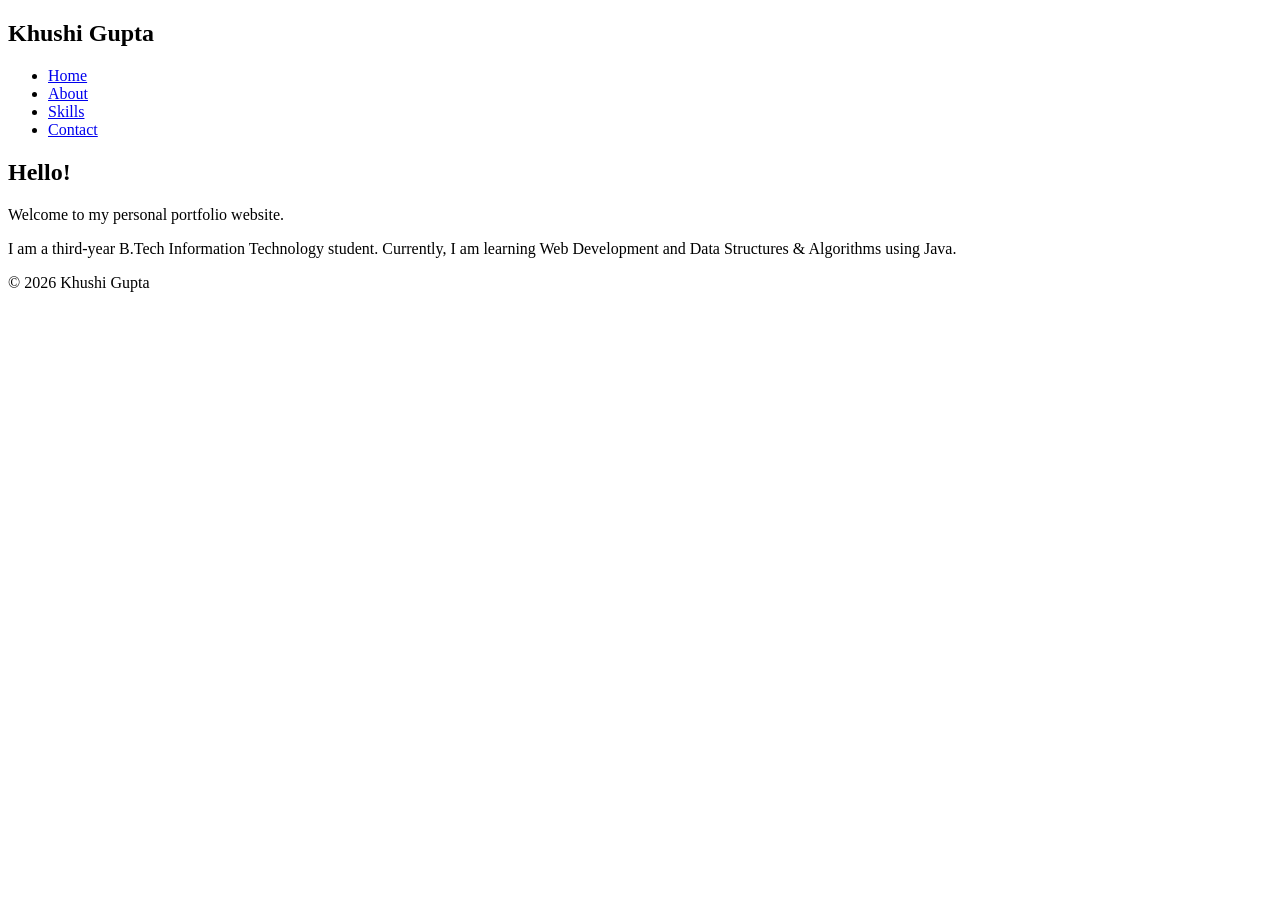
==== index.html @ e866a469 "Initial portfolio website" ====
<!DOCTYPE html>
<html lang="en">

<head>

<meta charset="UTF-8">

<meta name="viewport"
content="width=device-width, initial-scale=1.0">

<meta name="description"
content="Personal Portfolio of Khushi Gupta">

<meta name="keywords"
content="Portfolio, Web Development, Java, DSA">

<meta name="author"
content="Khushi Gupta">

<title>Khushi Gupta | Portfolio</title>

<link rel="stylesheet" href="css/style.css">

</head>

<body>

<header>

<nav aria-label="Main Navigation">

<h1>Khushi Gupta</h1>

<ul>

<li><a href="index.html">Home</a></li>

<li><a href="about.html">About</a></li>

<li><a href="skills.html">Skills</a></li>

<li><a href="contact.html">Contact</a></li>

</ul>

</nav>

</header>

<main>

<section id="home">

<h2>Hello!</h2>

<p>
Welcome to my personal portfolio website.
</p>

<p>
I am a third-year B.Tech Information Technology student.
Currently, I am learning Web Development and Data Structures & Algorithms using Java.
</p>

</section>

</main>

<footer>

<p>
© 2026 Khushi Gupta
</p>

</footer>

</body>

</html>
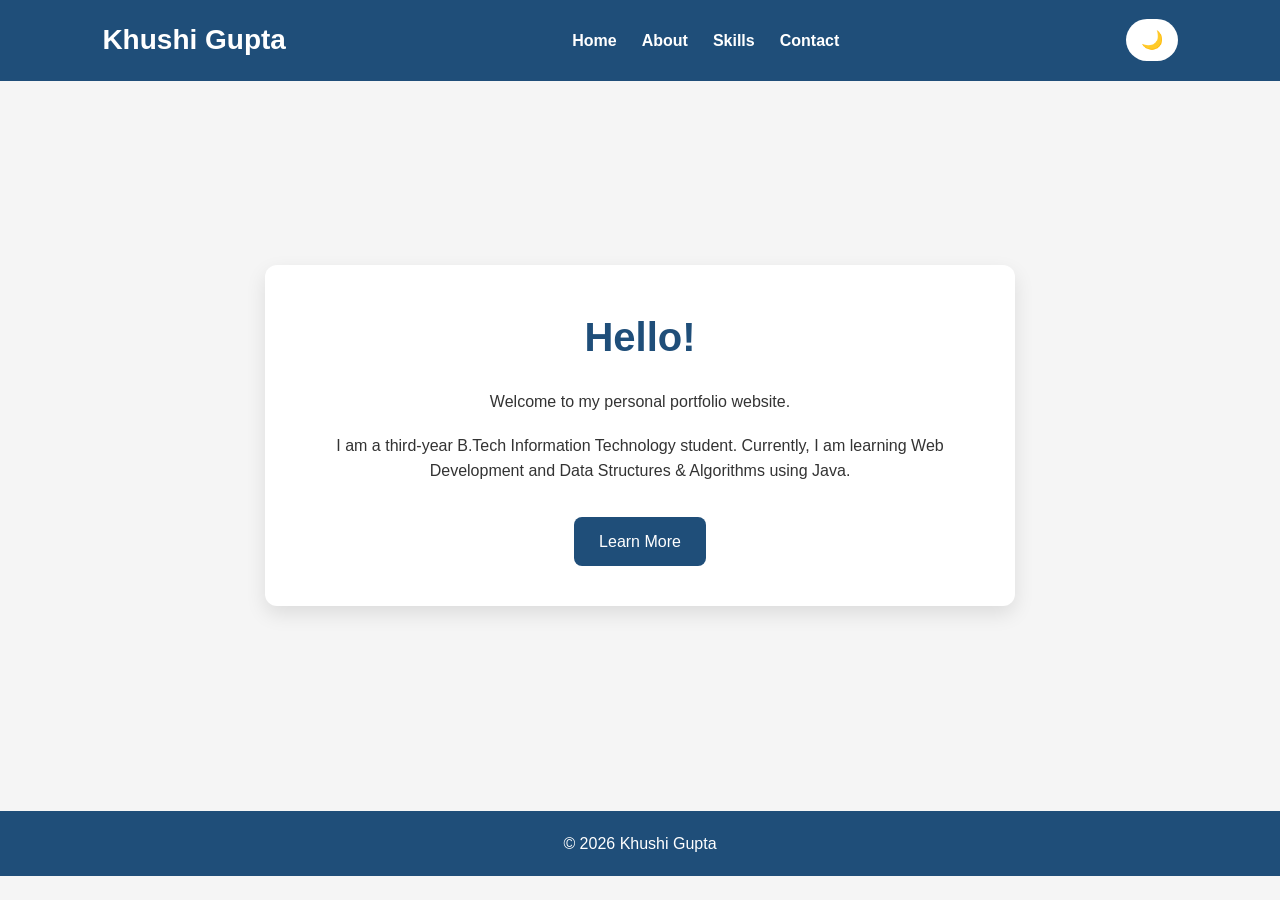
==== commit 87d95929: "Complete Task 2 - Responsive Portfolio" ====
--- a/index.html
+++ b/index.html
@@ -2,77 +2,78 @@
 <html lang="en">
 
 <head>
+    <meta charset="UTF-8">
+    <meta name="viewport" content="width=device-width, initial-scale=1.0">
 
-<meta charset="UTF-8">
+    <meta name="description" content="Personal Portfolio of Khushi Gupta">
+    <meta name="keywords" content="Portfolio, Web Development, Java, DSA">
+    <meta name="author" content="Khushi Gupta">
 
-<meta name="viewport"
-content="width=device-width, initial-scale=1.0">
+    <title>Khushi Gupta | Portfolio</title>
 
-<meta name="description"
-content="Personal Portfolio of Khushi Gupta">
-
-<meta name="keywords"
-content="Portfolio, Web Development, Java, DSA">
-
-<meta name="author"
-content="Khushi Gupta">
-
-<title>Khushi Gupta | Portfolio</title>
-
-<link rel="stylesheet" href="css/style.css">
-
+    <link rel="stylesheet" href="css/style.css">
 </head>
 
 <body>
 
-<header>
+    <header>
 
-<nav aria-label="Main Navigation">
+        <nav class="navbar" aria-label="Main Navigation">
 
-<h1>Khushi Gupta</h1>
+            <h1 class="logo">Khushi Gupta</h1>
 
-<ul>
+            <ul class="nav-links">
 
-<li><a href="index.html">Home</a></li>
+                <li><a href="index.html">Home</a></li>
 
-<li><a href="about.html">About</a></li>
+                <li><a href="about.html">About</a></li>
 
-<li><a href="skills.html">Skills</a></li>
+                <li><a href="skills.html">Skills</a></li>
 
-<li><a href="contact.html">Contact</a></li>
+                <li><a href="contact.html">Contact</a></li>
 
-</ul>
+            </ul>
 
-</nav>
+            <button id="themeBtn">🌙</button>
 
-</header>
+        </nav>
 
-<main>
+    </header>
 
-<section id="home">
+    <main>
 
-<h2>Hello!</h2>
+        <section id="home" class="hero">
 
-<p>
-Welcome to my personal portfolio website.
-</p>
+            <div class="hero-content">
 
-<p>
-I am a third-year B.Tech Information Technology student.
-Currently, I am learning Web Development and Data Structures & Algorithms using Java.
-</p>
+                <h2>Hello!</h2>
 
-</section>
+                <p>
+                    Welcome to my personal portfolio website.
+                </p>
 
-</main>
+                <p>
+                    I am a third-year B.Tech Information Technology student.
+                    Currently, I am learning Web Development and Data Structures & Algorithms using Java.
+                </p>
 
-<footer>
+                <a href="about.html" class="btn">
+                    Learn More
+                </a>
 
-<p>
-© 2026 Khushi Gupta
-</p>
+            </div>
 
-</footer>
+        </section>
+
+    </main>
+
+    <footer>
+
+        <p>© 2026 Khushi Gupta</p>
+
+    </footer>
+
+    <script src="js/script.js"></script>
 
 </body>
 
--- a/css/style.css
+++ b/css/style.css
@@ -0,0 +1,534 @@
+/*=========================================
+        CSS VARIABLES
+=========================================*/
+
+:root{
+    --primary:#1f4e79;
+    --secondary:#163d5d;
+    --background:#f5f5f5;
+    --card:#ffffff;
+    --text:#333333;
+    --border:#dddddd;
+    --shadow:0 8px 20px rgba(0,0,0,0.1);
+    --radius:12px;
+    --transition:0.3s;
+}
+
+/* Dark Theme */
+
+body.dark-theme{
+    --background:#121212;
+    --card:#1f1f1f;
+    --text:#f5f5f5;
+    --border:#444;
+    --shadow:0 8px 20px rgba(255,255,255,0.08);
+}
+
+/*=========================================
+            RESET
+=========================================*/
+
+*{
+    margin:0;
+    padding:0;
+    box-sizing:border-box;
+    font-family:Arial,sans-serif;
+}
+
+html{
+    scroll-behavior:smooth;
+}
+
+body{
+    background:var(--background);
+    color:var(--text);
+    line-height:1.6;
+    transition:var(--transition);
+}
+
+/*=========================================
+            HEADER
+=========================================*/
+
+header{
+    background:var(--primary);
+    padding:18px 8%;
+    position:sticky;
+    top:0;
+    z-index:1000;
+}
+
+/*=========================================
+            NAVBAR
+=========================================*/
+
+.navbar{
+    display:flex;
+    justify-content:space-between;
+    align-items:center;
+    flex-wrap:wrap;
+}
+
+.logo{
+    color:white;
+    font-size:28px;
+}
+
+.nav-links{
+    display:flex;
+    gap:25px;
+    list-style:none;
+}
+
+.nav-links a{
+    text-decoration:none;
+    color:white;
+    font-weight:bold;
+    transition:var(--transition);
+}
+
+.nav-links a:hover{
+    color:#ffd54f;
+}
+
+#themeBtn{
+    background:white;
+    color:var(--primary);
+    border:none;
+    padding:10px 15px;
+    border-radius:50px;
+    cursor:pointer;
+    font-size:18px;
+    transition:var(--transition);
+}
+
+#themeBtn:hover{
+    transform:scale(1.08);
+}
+
+/*=========================================
+            MAIN
+=========================================*/
+
+main{
+    width:90%;
+    max-width:1200px;
+    margin:40px auto;
+}
+
+/*=========================================
+            HERO SECTION
+=========================================*/
+
+.hero{
+    display:flex;
+    justify-content:center;
+    align-items:center;
+    min-height:70vh;
+}
+
+.hero-content{
+    background:var(--card);
+    padding:40px;
+    border-radius:var(--radius);
+    box-shadow:var(--shadow);
+    text-align:center;
+    max-width:750px;
+}
+
+.hero-content h2{
+    color:var(--primary);
+    margin-bottom:20px;
+    font-size:40px;
+}
+
+.hero-content p{
+    margin-bottom:18px;
+}
+
+/*=========================================
+            BUTTON
+=========================================*/
+
+.btn{
+    display:inline-block;
+    margin-top:15px;
+    text-decoration:none;
+    background:var(--primary);
+    color:white;
+    padding:12px 25px;
+    border-radius:8px;
+    transition:var(--transition);
+}
+
+.btn:hover{
+    background:var(--secondary);
+    transform:translateY(-3px);
+}
+
+/*=========================================
+            ABOUT
+=========================================*/
+
+.about-section{
+    display:flex;
+    justify-content:center;
+}
+
+.about-card{
+    background:var(--card);
+    padding:40px;
+    border-radius:var(--radius);
+    box-shadow:var(--shadow);
+    max-width:850px;
+}
+
+.about-card h2{
+    margin-bottom:20px;
+}
+
+.about-card p{
+    margin-bottom:15px;
+}
+/*=========================================
+            SKILLS SECTION
+=========================================*/
+
+.skills-section{
+    text-align:center;
+}
+
+.skills-section h2{
+    color:var(--primary);
+    margin-bottom:35px;
+    font-size:34px;
+}
+
+/* CSS GRID */
+
+.skills-grid{
+    display:grid;
+    grid-template-columns:repeat(auto-fit,minmax(250px,1fr));
+    gap:25px;
+}
+
+.skill-card{
+    background:var(--card);
+    padding:30px;
+    border-radius:var(--radius);
+    box-shadow:var(--shadow);
+    transition:var(--transition);
+}
+
+.skill-card:hover{
+    transform:translateY(-8px);
+}
+
+.skill-card h3{
+    color:var(--primary);
+    margin-bottom:15px;
+}
+
+.skill-card p{
+    color:var(--text);
+}
+
+/*=========================================
+            CONTACT SECTION
+=========================================*/
+
+.contact-section{
+    display:flex;
+    justify-content:center;
+}
+
+.contact-form{
+    width:100%;
+    max-width:800px;
+
+    display:grid;
+    grid-template-columns:repeat(2,1fr);
+    gap:20px;
+
+    background:var(--card);
+    padding:35px;
+    border-radius:var(--radius);
+    box-shadow:var(--shadow);
+}
+
+.form-group{
+    display:flex;
+    flex-direction:column;
+}
+
+.form-group label{
+    margin-bottom:8px;
+    font-weight:bold;
+}
+
+.form-group input,
+.form-group textarea{
+    padding:12px;
+    border:1px solid var(--border);
+    border-radius:8px;
+    background:var(--background);
+    color:var(--text);
+    font-size:16px;
+    transition:var(--transition);
+}
+
+.form-group input:focus,
+.form-group textarea:focus{
+    outline:none;
+    border-color:var(--primary);
+    box-shadow:0 0 8px rgba(31,78,121,0.3);
+}
+
+.form-full{
+    grid-column:1 / -1;
+}
+
+.contact-form button{
+    width:100%;
+}
+
+/*=========================================
+            FOOTER
+=========================================*/
+
+footer{
+    margin-top:60px;
+    background:var(--primary);
+    color:white;
+    text-align:center;
+    padding:20px;
+}
+
+/*=========================================
+            HOVER EFFECTS
+=========================================*/
+
+section{
+    transition:var(--transition);
+}
+
+section:hover{
+    transform:translateY(-3px);
+}
+
+input:hover,
+textarea:hover{
+    border-color:var(--primary);
+}
+
+button{
+    cursor:pointer;
+}
+
+button:hover{
+    transition:var(--transition);
+}
+
+/*=========================================
+            SIMPLE FADE ANIMATION
+=========================================*/
+
+.hero-content,
+.about-card,
+.skill-card,
+.contact-form{
+    animation:fadeUp .8s ease;
+}
+
+@keyframes fadeUp{
+
+    from{
+        opacity:0;
+        transform:translateY(30px);
+    }
+
+    to{
+        opacity:1;
+        transform:translateY(0);
+    }
+
+}
+/*=========================================
+        RESPONSIVE DESIGN
+=========================================*/
+
+/* Tablet */
+
+@media screen and (max-width:992px){
+
+    .navbar{
+        flex-direction:column;
+        gap:20px;
+        text-align:center;
+    }
+
+    .hero-content{
+        padding:30px;
+    }
+
+    .hero-content h2{
+        font-size:34px;
+    }
+
+    .about-card{
+        padding:30px;
+    }
+
+    .contact-form{
+        grid-template-columns:1fr;
+    }
+
+    .form-full{
+        grid-column:auto;
+    }
+
+}
+
+/* Mobile */
+
+@media screen and (max-width:768px){
+
+    header{
+        padding:15px;
+    }
+
+    .nav-links{
+    flex-direction:row;
+    flex-wrap:wrap;
+    justify-content:center;
+    gap:12px;
+    margin-top:15px;
+}
+
+    .logo{
+        font-size:24px;
+    }
+
+    .hero{
+        min-height:60vh;
+    }
+
+    .hero-content{
+        padding:25px;
+    }
+
+    .hero-content h2{
+        font-size:30px;
+    }
+
+    .hero-content p{
+        font-size:16px;
+    }
+
+    .about-card{
+        padding:25px;
+    }
+
+    .skills-grid{
+        grid-template-columns:1fr;
+    }
+
+    .skill-card{
+        padding:25px;
+    }
+
+    .contact-form{
+        padding:25px;
+    }
+
+    .btn{
+        width:100%;
+        text-align:center;
+    }
+
+}
+
+/* Small Mobile */
+
+@media screen and (max-width:480px){
+
+    main{
+        width:95%;
+    }
+
+    .hero-content{
+        padding:20px;
+    }
+
+    .hero-content h2{
+        font-size:26px;
+    }
+
+    .about-card{
+        padding:20px;
+    }
+
+    .skill-card{
+        padding:20px;
+    }
+
+    .contact-form{
+        padding:20px;
+    }
+
+    input,
+    textarea,
+    button{
+        font-size:15px;
+    }
+
+}
+
+/*=========================================
+        EXTRA POLISHING
+=========================================*/
+
+img{
+    max-width:100%;
+    height:auto;
+}
+
+ul{
+    padding-left:0;
+}
+
+a{
+    transition:0.3s;
+}
+
+button,
+input,
+textarea{
+    transition:0.3s;
+}
+
+/* Active navigation link */
+
+.nav-links a.active{
+    color:#ffd54f;
+}
+
+/* Better text selection */
+
+::selection{
+    background:var(--primary);
+    color:white;
+}
+a:focus,
+button:focus,
+input:focus,
+textarea:focus{
+    outline:3px solid #ffbf00;
+    outline-offset:2px;
+}
+.form-title{
+    grid-column:1/-1;
+    text-align:center;
+    color:var(--primary);
+    margin-bottom:10px;
+}
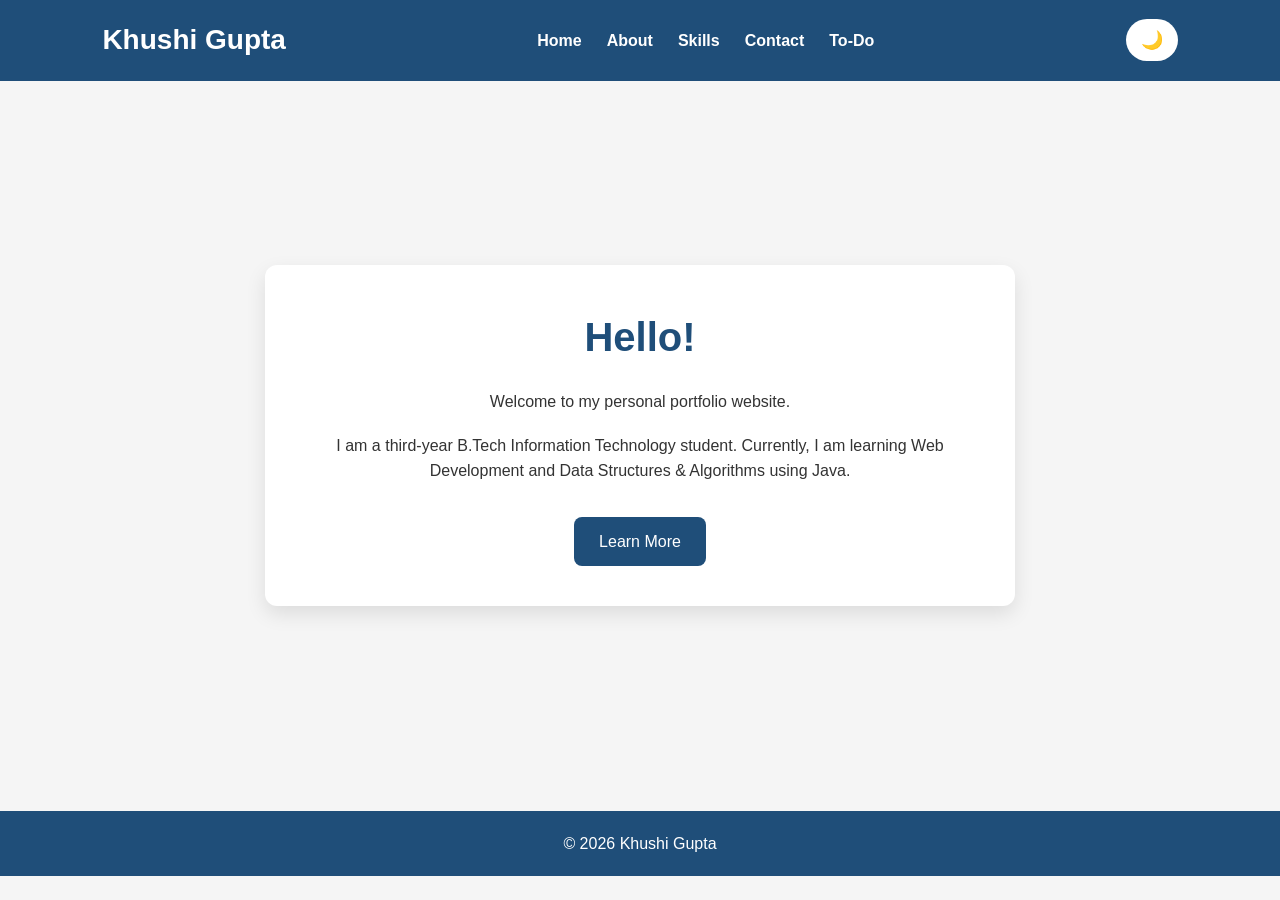
==== commit 6ab15d3a: "Complete Task 3 - JavaScript To-Do App" ====
--- a/index.html
+++ b/index.html
@@ -22,17 +22,13 @@
 
             <h1 class="logo">Khushi Gupta</h1>
 
-            <ul class="nav-links">
-
-                <li><a href="index.html">Home</a></li>
-
-                <li><a href="about.html">About</a></li>
-
-                <li><a href="skills.html">Skills</a></li>
-
-                <li><a href="contact.html">Contact</a></li>
-
-            </ul>
+           <ul class="nav-links">
+    <li><a href="index.html">Home</a></li>
+    <li><a href="about.html">About</a></li>
+    <li><a href="skills.html">Skills</a></li>
+    <li><a href="contact.html">Contact</a></li>
+    <li><a href="todo.html">To-Do</a></li>
+</ul>
 
             <button id="themeBtn">🌙</button>
 
--- a/css/style.css
+++ b/css/style.css
@@ -531,4 +531,158 @@
     text-align:center;
     color:var(--primary);
     margin-bottom:10px;
+}
+/*=========================================
+        TASK 3 - TODO LIST
+=========================================*/
+
+.todo-section{
+    display:flex;
+    justify-content:center;
+    margin-top:40px;
+}
+
+.todo-container{
+    width:100%;
+    max-width:850px;
+    background:var(--card);
+    padding:30px;
+    border-radius:var(--radius);
+    box-shadow:var(--shadow);
+}
+
+.todo-container h2{
+    text-align:center;
+    color:var(--primary);
+    margin-bottom:25px;
+}
+
+.input-area{
+    display:flex;
+    gap:15px;
+    margin-bottom:25px;
+}
+
+.input-area input{
+    flex:1;
+    padding:12px;
+    border:1px solid var(--border);
+    border-radius:8px;
+    font-size:16px;
+}
+
+.input-area button{
+    padding:12px 20px;
+    background:var(--primary);
+    color:white;
+    border:none;
+    border-radius:8px;
+    cursor:pointer;
+}
+
+.input-area button:hover{
+    background:var(--secondary);
+}
+
+.filter-buttons{
+    display:flex;
+    justify-content:center;
+    gap:15px;
+    margin-bottom:25px;
+    flex-wrap:wrap;
+}
+
+.filter-btn{
+    padding:10px 18px;
+    border:none;
+    background:#ddd;
+    border-radius:8px;
+    cursor:pointer;
+}
+
+.active-filter{
+    background:var(--primary);
+    color:white;
+}
+
+#taskList{
+    list-style:none;
+}
+
+.task-item{
+    display:flex;
+    justify-content:space-between;
+    align-items:center;
+    background:var(--background);
+    padding:15px;
+    border-radius:10px;
+    margin-bottom:15px;
+    box-shadow:0 3px 10px rgba(0,0,0,.08);
+}
+
+.task-left{
+    display:flex;
+    align-items:center;
+    gap:15px;
+}
+
+.task-left span{
+    font-size:16px;
+}
+
+.completed{
+    text-decoration:line-through;
+    opacity:.6;
+}
+
+.task-actions{
+    display:flex;
+    gap:10px;
+}
+
+.edit-btn,
+.delete-btn{
+
+    border:none;
+    color:white;
+    padding:8px 12px;
+    border-radius:6px;
+    cursor:pointer;
+}
+
+.edit-btn{
+    background:#28a745;
+}
+
+.delete-btn{
+    background:#dc3545;
+}
+
+.edit-btn:hover{
+    background:#218838;
+}
+
+.delete-btn:hover{
+    background:#c82333;
+}
+
+/* Mobile */
+
+@media(max-width:768px){
+
+.input-area{
+    flex-direction:column;
+}
+
+.task-item{
+    flex-direction:column;
+    align-items:flex-start;
+    gap:15px;
+}
+
+.task-actions{
+    width:100%;
+    justify-content:flex-end;
+}
+
 }
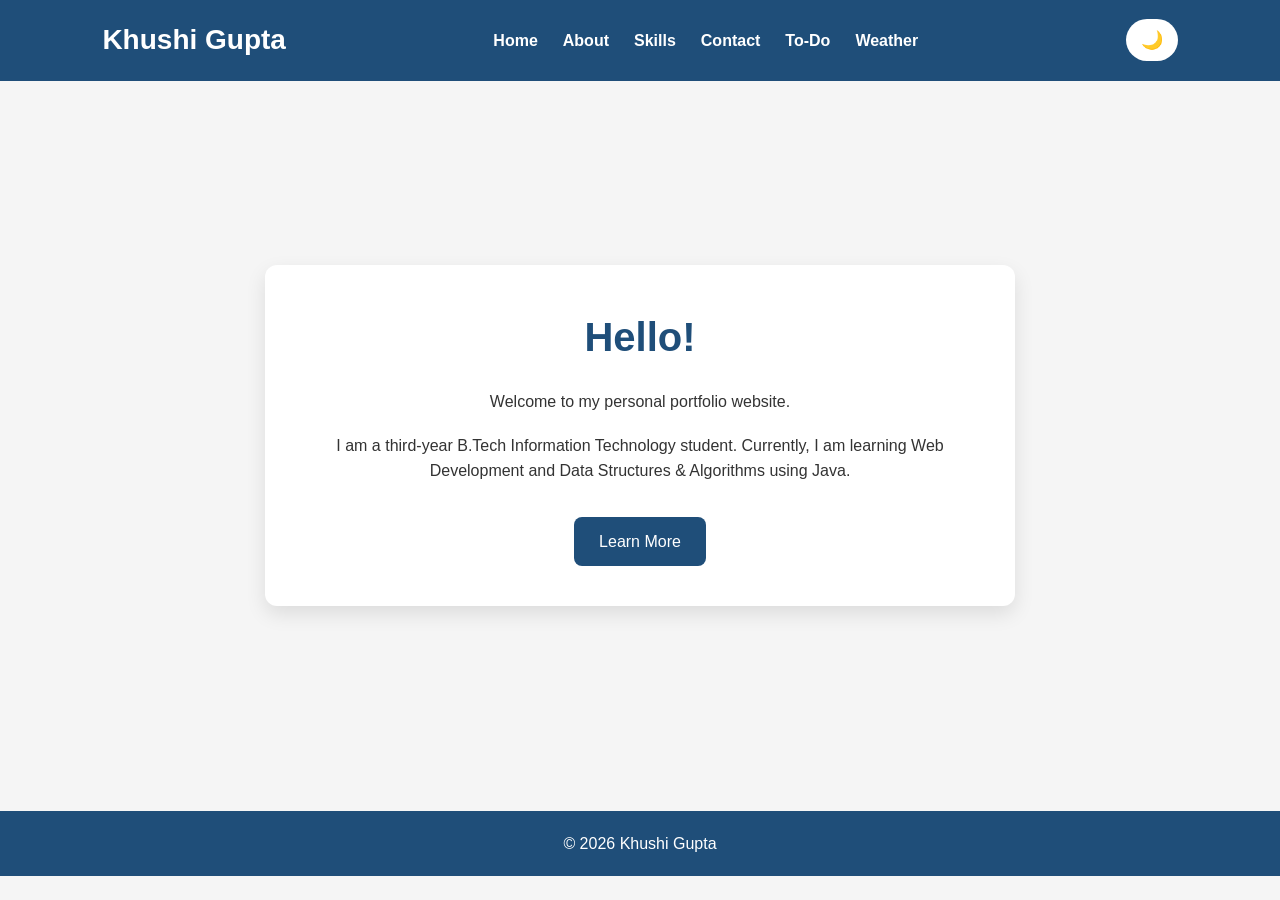
==== commit d7f28122: "Complete Task 4 - Weather Dashboard" ====
--- a/index.html
+++ b/index.html
@@ -28,6 +28,7 @@
     <li><a href="skills.html">Skills</a></li>
     <li><a href="contact.html">Contact</a></li>
     <li><a href="todo.html">To-Do</a></li>
+    <li><a href="weather.html">Weather</a></li>
 </ul>
 
             <button id="themeBtn">🌙</button>
--- a/css/style.css
+++ b/css/style.css
@@ -685,4 +685,105 @@
     justify-content:flex-end;
 }
 
-}+}
+
+/*=========================================
+        TASK 4 - WEATHER DASHBOARD
+=========================================*/
+
+.weather-section{
+    display:flex;
+    justify-content:center;
+    margin-top:40px;
+}
+
+.weather-container{
+    width:100%;
+    max-width:700px;
+    background:var(--card);
+    padding:35px;
+    border-radius:var(--radius);
+    box-shadow:var(--shadow);
+    text-align:center;
+}
+
+.weather-container h2{
+    color:var(--primary);
+    margin-bottom:15px;
+}
+
+.weather-text{
+    color:#666;
+    margin-bottom:25px;
+}
+
+.weather-search{
+    display:flex;
+    gap:15px;
+    margin-bottom:25px;
+}
+
+.weather-search input{
+    flex:1;
+    padding:12px;
+    border:1px solid var(--border);
+    border-radius:8px;
+    font-size:16px;
+}
+
+.weather-search button{
+    padding:12px 22px;
+    background:var(--primary);
+    color:#fff;
+    border:none;
+    border-radius:8px;
+    cursor:pointer;
+    transition:.3s;
+}
+
+.weather-search button:hover{
+    background:var(--secondary);
+}
+
+#weatherResult{
+    margin-top:20px;
+    background:var(--background);
+    padding:25px;
+    border-radius:12px;
+    min-height:180px;
+    box-shadow:0 2px 10px rgba(0,0,0,.08);
+}
+
+.weather-info img{
+    width:100px;
+    height:100px;
+    display:block;
+    margin:15px auto;
+}
+
+.weather-info p{
+    margin:10px 0;
+    font-size:17px;
+}
+
+.error{
+    color:red;
+    font-weight:bold;
+}
+
+.loading{
+    color:var(--primary);
+    font-weight:bold;
+}
+
+@media(max-width:768px){
+
+.weather-search{
+    flex-direction:column;
+}
+
+.weather-search button{
+    width:100%;
+}
+
+}
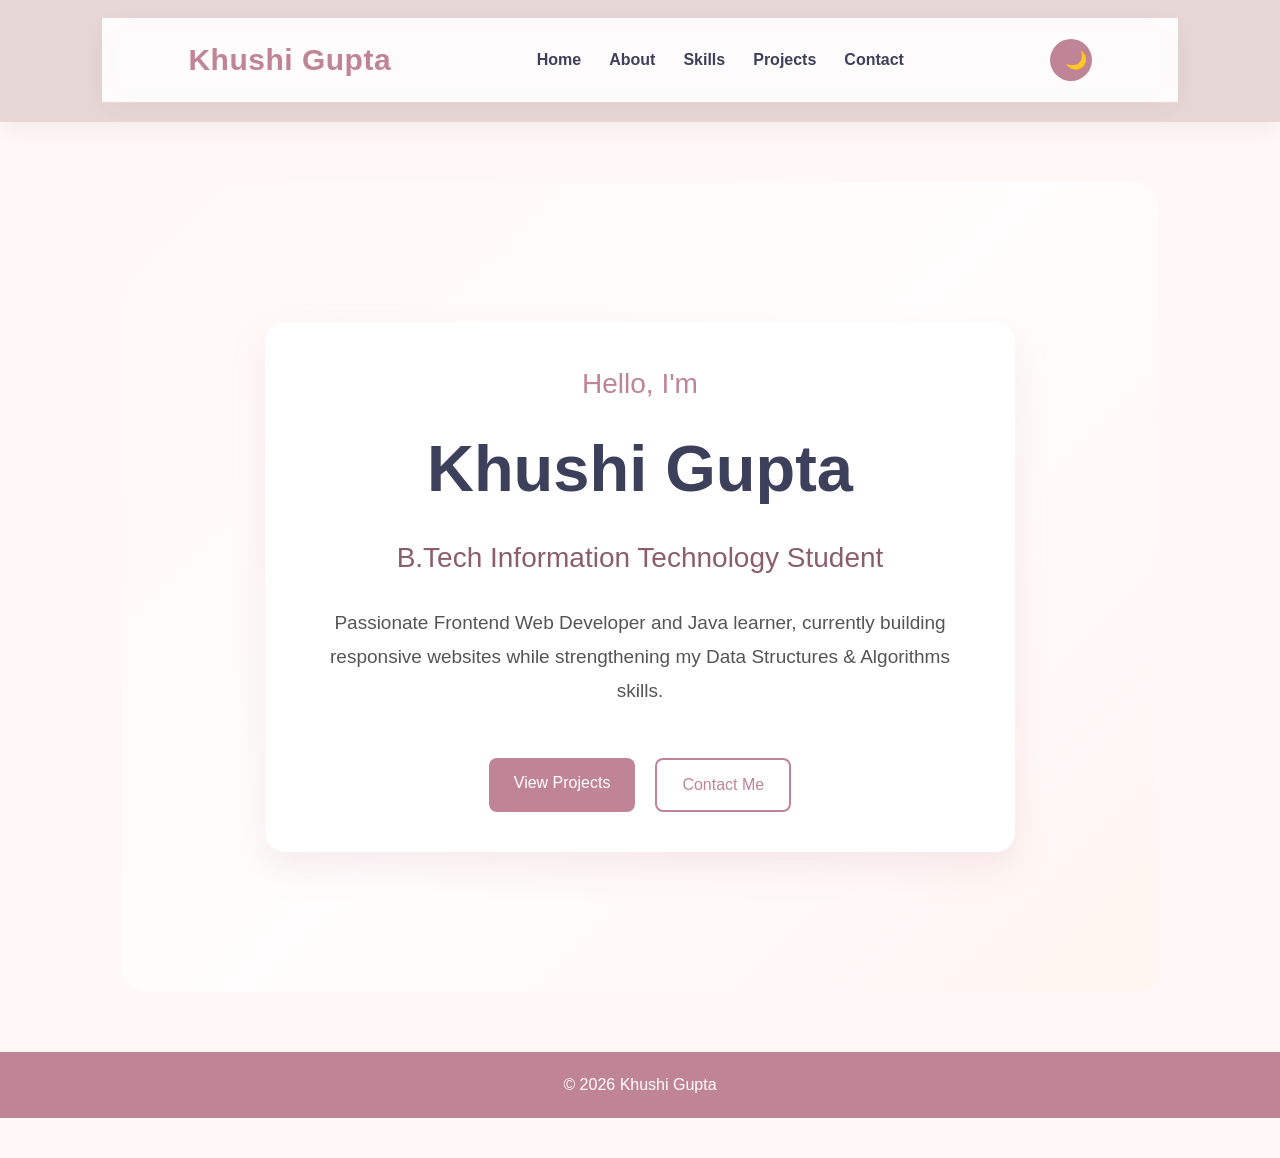
==== commit a2319679: "Completed Task 5" ====
--- a/index.html
+++ b/index.html
@@ -26,9 +26,10 @@
     <li><a href="index.html">Home</a></li>
     <li><a href="about.html">About</a></li>
     <li><a href="skills.html">Skills</a></li>
+     <li><a href="projects.html">Projects</a></li>
     <li><a href="contact.html">Contact</a></li>
-    <li><a href="todo.html">To-Do</a></li>
-    <li><a href="weather.html">Weather</a></li>
+    
+
 </ul>
 
             <button id="themeBtn">🌙</button>
@@ -38,29 +39,37 @@
     </header>
 
     <main>
+<section id="home" class="hero">
 
-        <section id="home" class="hero">
+    <div class="hero-content">
 
-            <div class="hero-content">
+        <h3>Hello, I'm</h3>
 
-                <h2>Hello!</h2>
+        <h1>Khushi Gupta</h1>
 
-                <p>
-                    Welcome to my personal portfolio website.
-                </p>
+        <h2>B.Tech Information Technology Student</h2>
 
-                <p>
-                    I am a third-year B.Tech Information Technology student.
-                    Currently, I am learning Web Development and Data Structures & Algorithms using Java.
-                </p>
+        <p>
+            Passionate Frontend Web Developer and Java learner, currently
+            building responsive websites while strengthening my Data Structures
+            & Algorithms skills.
+        </p>
 
-                <a href="about.html" class="btn">
-                    Learn More
-                </a>
+        <div class="hero-buttons">
 
-            </div>
+            <a href="projects.html" class="btn">
+    View Projects
+</a>
 
-        </section>
+            <a href="contact.html" class="btn secondary-btn">
+                Contact Me
+            </a>
+
+        </div>
+
+    </div>
+
+</section>
 
     </main>
 
--- a/css/style.css
+++ b/css/style.css
@@ -2,26 +2,33 @@
         CSS VARIABLES
 =========================================*/
 
+
 :root{
-    --primary:#1f4e79;
-    --secondary:#163d5d;
-    --background:#f5f5f5;
-    --card:#ffffff;
-    --text:#333333;
-    --border:#dddddd;
-    --shadow:0 8px 20px rgba(0,0,0,0.1);
-    --radius:12px;
-    --transition:0.3s;
+    --primary:#C08497;
+    --secondary:#E9AFA3;
+
+    --background:#FFF8F6;
+    --card:#FFFFFF;
+
+    --text:#3D405B;
+    --border:#F5D5CB;
+
+    --radius:20px;
+
+    --shadow:0 15px 35px rgba(192,132,151,0.15);
+
+    --transition:0.35s ease;
 }
 
 /* Dark Theme */
 
-body.dark-theme{
+body.dark-mode{
     --background:#121212;
     --card:#1f1f1f;
-    --text:#f5f5f5;
+    --text:#ffffff;
     --border:#444;
     --shadow:0 8px 20px rgba(255,255,255,0.08);
+
 }
 
 /*=========================================
@@ -40,10 +47,15 @@
 }
 
 body{
+    font-family:'Poppins',sans-serif;
+
     background:var(--background);
+
     color:var(--text);
+
     line-height:1.6;
-    transition:var(--transition);
+
+    transition:all .35s ease;
 }
 
 /*=========================================
@@ -51,13 +63,21 @@
 =========================================*/
 
 header{
-    background:var(--primary);
+    background:rgba(230, 212, 212, 0.92);
+    backdrop-filter:blur(12px);
+    -webkit-backdrop-filter:blur(12px);
+
     padding:18px 8%;
+
     position:sticky;
     top:0;
+
     z-index:1000;
-}
-
+
+    border-bottom:1px solid var(--border);
+
+    box-shadow:0 8px 25px rgba(0,0,0,.05);
+}
 /*=========================================
             NAVBAR
 =========================================*/
@@ -70,25 +90,65 @@
 }
 
 .logo{
-    color:white;
-    font-size:28px;
-}
-
+
+    color:var(--primary);
+
+    font-size:30px;
+
+    font-weight:700;
+
+    letter-spacing:.5px;
+
+}
 .nav-links{
     display:flex;
     gap:25px;
     list-style:none;
 }
 
-.nav-links a{
+nav a{
+
+    color:var(--text);
+
     text-decoration:none;
-    color:white;
-    font-weight:bold;
-    transition:var(--transition);
-}
-
-.nav-links a:hover{
-    color:#ffd54f;
+
+    font-weight:600;
+
+    transition:.3s;
+
+    position:relative;
+
+}
+
+nav a:hover{
+
+    color:var(--primary);
+
+}
+nav a::after{
+
+    content:"";
+
+    position:absolute;
+
+    width:0;
+
+    height:2px;
+
+    left:0;
+
+    bottom:-5px;
+
+    background:var(--primary);
+
+    transition:.3s;
+
+}
+
+nav a:hover::after{
+
+    width:100%;
+
 }
 
 #themeBtn{
@@ -266,22 +326,34 @@
     font-weight:bold;
 }
 
-.form-group input,
-.form-group textarea{
-    padding:12px;
-    border:1px solid var(--border);
-    border-radius:8px;
-    background:var(--background);
-    color:var(--text);
+input,
+textarea{
+
+    width:100%;
+
+    padding:14px 18px;
+
+    border:2px solid var(--border);
+
+    border-radius:14px;
+
+    background:white;
+
+    transition:.3s;
+
     font-size:16px;
-    transition:var(--transition);
-}
-
-.form-group input:focus,
-.form-group textarea:focus{
+
+}
+
+input:focus,
+textarea:focus{
+
+    border-color:var(--primary);
+
+    box-shadow:0 0 0 5px rgba(192,132,151,.15);
+
     outline:none;
-    border-color:var(--primary);
-    box-shadow:0 0 8px rgba(31,78,121,0.3);
+
 }
 
 .form-full{
@@ -787,3 +859,650 @@
 }
 
 }
+/* ===== FINAL PORTFOLIO CARD STYLE ===== */
+
+.about-card,
+.skill-card,
+.project-card,
+.contact-card,
+.todo-container,
+.weather-container{
+
+    background: var(--card) !important;
+
+    border: 1px solid var(--border) !important;
+
+    border-radius: 20px !important;
+
+    box-shadow: var(--shadow) !important;
+
+    transition: all .35s ease;
+}
+
+.about-card:hover,
+.skill-card:hover,
+.project-card:hover,
+.contact-card:hover,
+.todo-container:hover,
+.weather-container:hover{
+
+    transform: translateY(-8px);
+
+    box-shadow: 0 20px 40px rgba(192,132,151,.22) !important;
+}
+/* ========================================
+   PORTFOLIO SECTION REDESIGN
+======================================== */
+
+section{
+    width:90%;
+    max-width:1200px;
+    margin:60px auto;
+    padding:60px 40px;
+
+    background:rgba(255,255,255,0.95);
+
+    border:1px solid var(--border);
+
+    border-radius:24px;
+
+    box-shadow:0 15px 40px rgba(192,132,151,.12);
+
+    transition:all .35s ease;
+}
+
+section:hover{
+    transform:translateY(-8px);
+
+    box-shadow:0 25px 50px rgba(192,132,151,.20);
+}
+
+/* Section Heading */
+
+section h2{
+    font-size:38px;
+    color:var(--primary);
+    text-align:center;
+    margin-bottom:20px;
+    font-weight:700;
+}
+
+section p{
+    color:var(--text);
+    line-height:1.8;
+    font-size:16px;
+}
+
+/* Mobile Responsive */
+
+@media (max-width:768px){
+
+section{
+
+    width:95%;
+
+    padding:35px 20px;
+
+    margin:35px auto;
+
+}
+
+section h2{
+
+    font-size:28px;
+
+}
+
+}
+body{
+    padding-bottom:40px;
+}
+/*=======================================
+        HERO REDESIGN
+========================================*/
+
+.hero{
+
+    min-height:90vh;
+
+    display:flex;
+
+    justify-content:center;
+
+    align-items:center;
+
+    text-align:center;
+
+    padding:80px 20px;
+
+    background:linear-gradient(
+        135deg,
+        #FFF8F6,
+        #FFFDFD,
+        #FFF5F1
+    );
+
+    border:none;
+
+    box-shadow:none;
+
+}
+
+.hero-content{
+
+    max-width:750px;
+
+}
+
+.hero h3{
+
+    font-size:28px;
+
+    color:var(--primary);
+
+    margin-bottom:10px;
+
+    font-weight:500;
+
+}
+
+.hero h1{
+
+    font-size:65px;
+
+    color:var(--text);
+
+    margin-bottom:15px;
+
+    font-weight:700;
+
+}
+
+.hero h2{
+
+    font-size:28px;
+
+    color:#8B5E6C;
+
+    margin-bottom:25px;
+
+    font-weight:500;
+
+}
+
+.hero p{
+
+    font-size:19px;
+
+    line-height:1.8;
+
+    margin-bottom:35px;
+
+    color:#555;
+
+}
+
+.hero-buttons{
+
+    display:flex;
+
+    justify-content:center;
+
+    gap:20px;
+
+    flex-wrap:wrap;
+
+}
+
+.secondary-btn{
+
+    background:white;
+
+    color:var(--primary);
+
+    border:2px solid var(--primary);
+
+}
+
+.secondary-btn:hover{
+
+    background:var(--primary);
+
+    color:white;
+
+}
+
+/* Mobile */
+
+@media(max-width:768px){
+
+.hero{
+
+    min-height:75vh;
+
+    padding:60px 20px;
+
+}
+
+.hero h1{
+
+    font-size:42px;
+
+}
+
+.hero h2{
+
+    font-size:22px;
+
+}
+
+.hero h3{
+
+    font-size:22px;
+
+}
+
+.hero p{
+
+    font-size:16px;
+
+}
+
+.hero-buttons{
+
+    flex-direction:column;
+
+    align-items:center;
+
+}
+
+.hero-buttons .btn{
+
+    width:220px;
+
+}
+
+}
+/* ========================================
+   MODERN NAVBAR
+======================================== */
+
+.navbar{
+
+    display:flex;
+    justify-content:space-between;
+    align-items:center;
+
+    padding:18px 8%;
+
+    background:rgba(255,255,255,.9);
+
+    backdrop-filter:blur(14px);
+    -webkit-backdrop-filter:blur(14px);
+
+    border-bottom:1px solid var(--border);
+
+    box-shadow:0 6px 25px rgba(0,0,0,.05);
+
+    position:sticky;
+    top:0;
+    z-index:1000;
+}
+
+.logo{
+
+    color:var(--primary);
+
+    font-size:30px;
+
+    font-weight:700;
+
+}
+
+.nav-links{
+
+    display:flex;
+
+    gap:28px;
+
+    list-style:none;
+
+}
+
+.nav-links a{
+
+    text-decoration:none;
+
+    color:var(--text);
+
+    font-weight:600;
+
+    transition:.3s;
+
+    position:relative;
+
+}
+
+.nav-links a:hover{
+
+    color:var(--primary);
+
+}
+
+.nav-links a::after{
+
+    content:"";
+
+    position:absolute;
+
+    left:0;
+
+    bottom:-6px;
+
+    width:0;
+
+    height:2px;
+
+    background:var(--primary);
+
+    transition:.3s;
+
+}
+
+.nav-links a:hover::after{
+
+    width:100%;
+
+}
+
+#themeBtn{
+
+    border:none;
+
+    background:var(--primary);
+
+    color:white;
+
+    width:42px;
+
+    height:42px;
+
+    border-radius:50%;
+
+    cursor:pointer;
+
+    transition:.3s;
+
+}
+
+#themeBtn:hover{
+
+    transform:rotate(20deg) scale(1.08);
+
+}
+/* ===========================
+   PROJECTS PAGE
+=========================== */
+
+.projects-section{
+
+    width:90%;
+    max-width:1200px;
+    margin:60px auto;
+    text-align:center;
+
+}
+
+.project-intro{
+
+    margin-bottom:40px;
+    font-size:18px;
+    color:var(--text);
+
+}
+
+.projects-container{
+
+    display:grid;
+    grid-template-columns:repeat(auto-fit,minmax(320px,1fr));
+    gap:30px;
+
+}
+
+.project-card{
+
+    background:var(--card);
+    border:1px solid var(--border);
+    border-radius:20px;
+    padding:30px;
+    box-shadow:var(--shadow);
+    transition:.35s;
+
+}
+
+.project-card:hover{
+
+    transform:translateY(-10px);
+
+}
+
+.project-card h3{
+
+    color:var(--primary);
+    margin-bottom:15px;
+
+}
+
+.project-card h4{
+
+    margin-top:20px;
+    margin-bottom:10px;
+
+}
+
+.project-card ul{
+
+    text-align:left;
+    margin:15px 0 25px 20px;
+
+}
+
+.project-card li{
+
+    margin-bottom:8px;
+
+}
+
+.project-buttons{
+
+    display:flex;
+    justify-content:center;
+    gap:15px;
+    flex-wrap:wrap;
+
+}
+
+.active{
+
+    color:var(--primary);
+    font-weight:700;
+
+}
+
+@media(max-width:768px){
+
+.project-buttons{
+
+    flex-direction:column;
+
+}
+
+.project-buttons .btn{
+
+    width:100%;
+
+}
+
+}
+.tech-stack{
+
+    display:flex;
+    flex-wrap:wrap;
+    gap:10px;
+    justify-content:center;
+    margin:20px 0;
+
+}
+
+.tech-stack span{
+
+    background:#F5D5CB;
+    color:var(--text);
+
+    padding:8px 15px;
+
+    border-radius:30px;
+
+    font-size:14px;
+
+    font-weight:600;
+
+}
+/* ================= DARK THEME ================= */
+
+body.dark-theme{
+    --background:#121212;
+    --card:#1f1f1f;
+    --text:#ffffff;
+    --border:#444;
+    --shadow:0 10px 25px rgba(0,0,0,.4);
+
+    background:var(--background);
+    color:var(--text);
+}
+
+body.dark-theme header,
+body.dark-theme .navbar{
+    background:#1a1a1a;
+}
+
+body.dark-theme section{
+    background:var(--card);
+}
+
+body.dark-theme h1,
+body.dark-theme h2,
+body.dark-theme h3,
+body.dark-theme h4,
+body.dark-theme h5,
+body.dark-theme h6,
+body.dark-theme p,
+body.dark-theme li,
+body.dark-theme label,
+body.dark-theme a{
+    color:var(--text);
+}
+
+body.dark-theme .btn{
+    background:var(--primary);
+    color:white;
+}
+
+body.dark-theme .secondary-btn{
+    background:transparent;
+    border:2px solid var(--primary);
+    color:var(--primary);
+}
+
+body.dark-theme input,
+body.dark-theme textarea{
+    background:#2a2a2a;
+    color:white;
+    border-color:#555;
+}
+/* ===========================
+   ABOUT PAGE REDESIGN
+=========================== */
+
+.about-card h3{
+
+    text-align:center;
+    color:var(--primary);
+    margin-bottom:20px;
+    font-size:30px;
+
+}
+
+.about-card hr{
+
+    border:none;
+    border-top:1px solid var(--border);
+    margin:30px 0;
+
+}
+
+.about-grid{
+
+    display:grid;
+    grid-template-columns:repeat(auto-fit,minmax(260px,1fr));
+    gap:25px;
+
+}
+
+.info-box{
+
+    background:var(--background);
+    border:1px solid var(--border);
+    border-radius:18px;
+    padding:22px;
+    transition:.3s;
+
+}
+
+.info-box:hover{
+
+    transform:translateY(-6px);
+
+}
+
+.info-box h4{
+
+    color:var(--primary);
+    margin-bottom:15px;
+    font-size:20px;
+
+}
+
+.info-box p{
+
+    margin-bottom:10px;
+
+}
+
+.info-box ul{
+
+    margin-left:18px;
+
+}
+
+.info-box li{
+
+    margin-bottom:8px;
+
+}
+
+@media(max-width:768px){
+
+.about-grid{
+
+    grid-template-columns:1fr;
+
+}
+
+.about-card h3{
+
+    font-size:24px;
+
+}
+
+}
